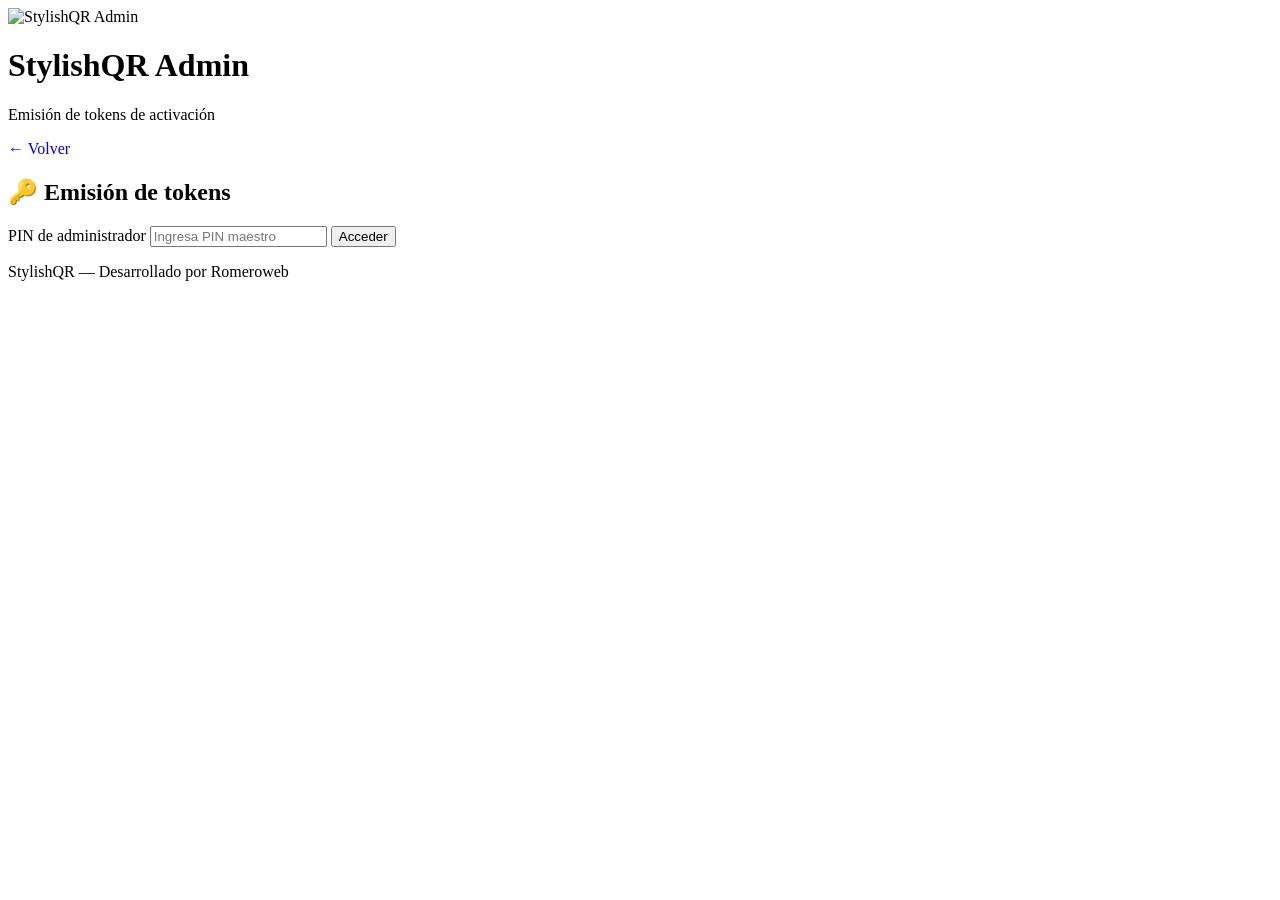
==== admin.html @ 9fb781a5 "Crear admin.html" ====
<!DOCTYPE html>
<html lang="es">
<head>
    <meta charset="UTF-8">
    <meta name="viewport" content="width=device-width, initial-scale=1.0, maximum-scale=1.0, user-scalable=no">
    <title>StylishQR — Administración</title>
    <link href="https://fonts.googleapis.com/css2?family=Poppins:wght@400;500;600;700;800&display=swap" rel="stylesheet">
    <link rel="stylesheet" href="styles.css">
</head>
<body>
    <div class="app-container">
        <!-- Header -->
        <header class="app-header">
            <img src="logo.PNG" alt="StylishQR Admin" class="header-logo">
            <div class="header-info">
                <h1>StylishQR Admin</h1>
                <p>Emisión de tokens de activación</p>
            </div>
            <a href="index.html" class="header-logout" style="text-decoration:none;" aria-label="Volver a la aplicación">← Volver</a>
        </header>

        <!-- Panel de administración -->
        <section id="admin-section" style="display:block;">
            <h2>🔑 Emisión de tokens</h2>

            <div id="admin-login" class="admin-form">
                <label for="admin-pin">PIN de administrador</label>
                <input type="password" id="admin-pin" placeholder="Ingresa PIN maestro">
                <button id="btn-admin-login" class="main-btn">Acceder</button>
            </div>

            <div id="admin-panel" style="display:none; margin-top:20px;">
                <button id="btn-generate-token" class="main-btn">Generar token</button>
                <div id="token-result" class="token-result"></div>
                <div id="token-qr" class="token-qr"></div>
            </div>
        </section>

        <footer class="app-footer">
            <p>StylishQR — Desarrollado por Romeroweb</p>
        </footer>
    </div>

    <!-- Firebase SDK -->
    <script src="https://www.gstatic.com/firebasejs/9.23.0/firebase-app-compat.js"></script>
    <script src="https://www.gstatic.com/firebasejs/9.23.0/firebase-firestore-compat.js"></script>

    <!-- Librería QRCode Styling -->
    <script src="https://unpkg.com/qr-code-styling@1.6.0/lib/qr-code-styling.js"></script>

    <!-- Configuración Firebase -->
    <script src="firebase-config.js"></script>

    <!-- Lógica de administración -->
    <script src="admin.js"></script>
</body>
</html>
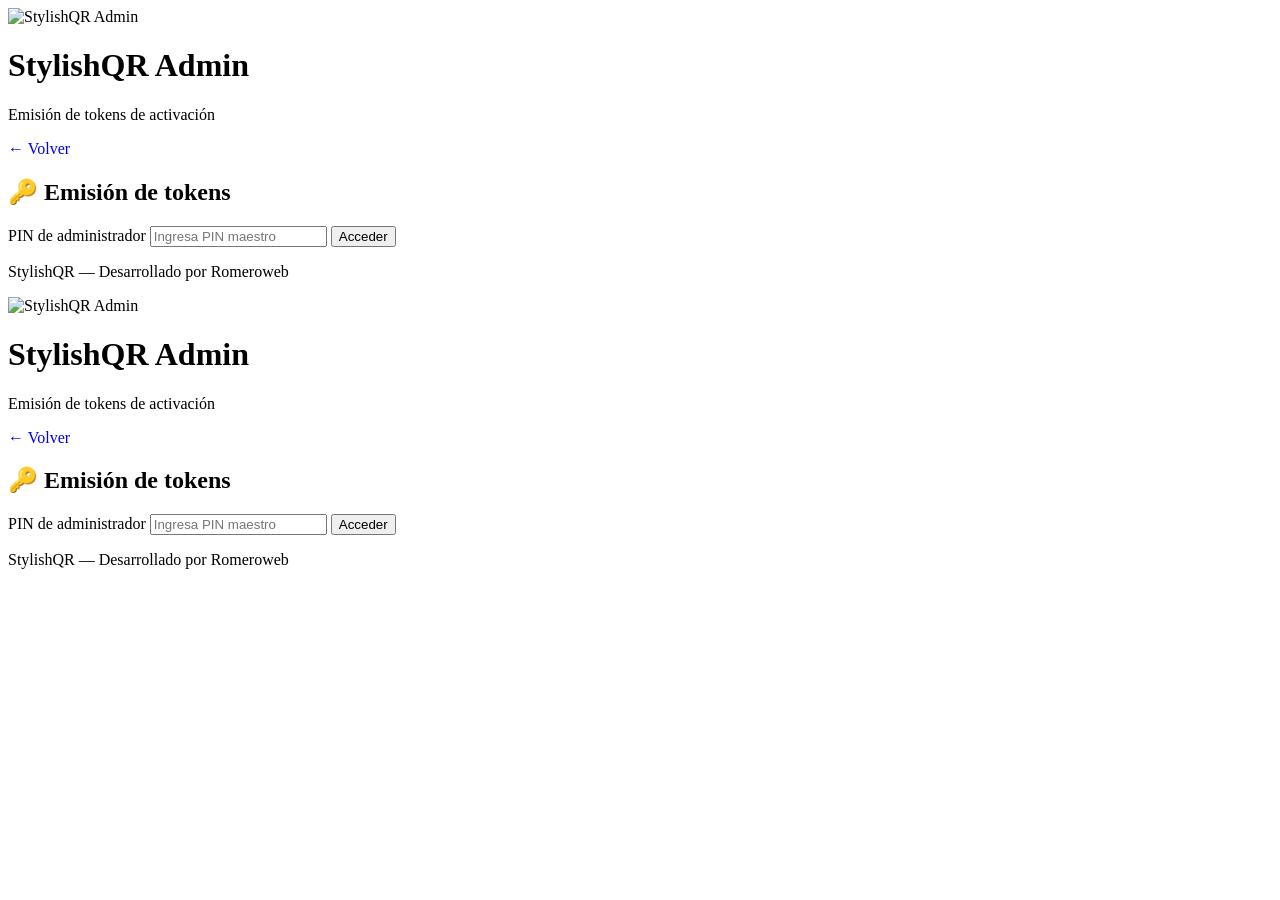
==== commit bbb03374: "Actualizar admin.html" ====
--- a/admin.html
+++ b/admin.html
@@ -1,3 +1,61 @@
+
+<!DOCTYPE html>
+<html lang="es">
+<head>
+    <meta charset="UTF-8">
+    <meta name="viewport" content="width=device-width, initial-scale=1.0, maximum-scale=1.0, user-scalable=no">
+    <title>StylishQR — Administración</title>
+    <link href="https://fonts.googleapis.com/css2?family=Poppins:wght@400;500;600;700;800&display=swap" rel="stylesheet">
+    <link rel="stylesheet" href="styles.css">
+</head>
+<body>
+    <div class="app-container">
+        <!-- Header -->
+        <header class="app-header">
+            <img src="logo.PNG" alt="StylishQR Admin" class="header-logo">
+            <div class="header-info">
+                <h1>StylishQR Admin</h1>
+                <p>Emisión de tokens de activación</p>
+            </div>
+            <a href="index.html" class="header-logout" style="text-decoration:none;" aria-label="Volver a la aplicación">← Volver</a>
+        </header>
+
+        <!-- Panel de administración -->
+        <section id="admin-section" style="display:block;">
+            <h2>🔑 Emisión de tokens</h2>
+
+            <div id="admin-login" class="admin-form">
+                <label for="admin-pin">PIN de administrador</label>
+                <input type="password" id="admin-pin" placeholder="Ingresa PIN maestro" autocomplete="off">
+                <button id="btn-admin-login" type="button" class="main-btn" disabled>Acceder</button>
+            </div>
+
+            <div id="admin-panel" style="display:none; margin-top:20px;">
+                <button id="btn-generate-token" type="button" class="main-btn">Generar token</button>
+                <div id="token-result" class="token-result"></div>
+                <div id="token-qr" class="token-qr"></div>
+            </div>
+        </section>
+
+        <footer class="app-footer">
+            <p>StylishQR — Desarrollado por Romeroweb</p>
+        </footer>
+    </div>
+
+    <!-- Firebase SDK -->
+    <script src="https://www.gstatic.com/firebasejs/9.23.0/firebase-app-compat.js"></script>
+    <script src="https://www.gstatic.com/firebasejs/9.23.0/firebase-firestore-compat.js"></script>
+
+    <!-- Librería QRCode Styling -->
+    <script src="https://unpkg.com/qr-code-styling@1.6.0/lib/qr-code-styling.js"></script>
+
+    <!-- Configuración Firebase -->
+    <script src="firebase-config.js"></script>
+
+    <!-- Lógica de administración -->
+    <script src="admin.js"></script>
+</body>
+</html>
 
 <!DOCTYPE html>
 <html lang="es">
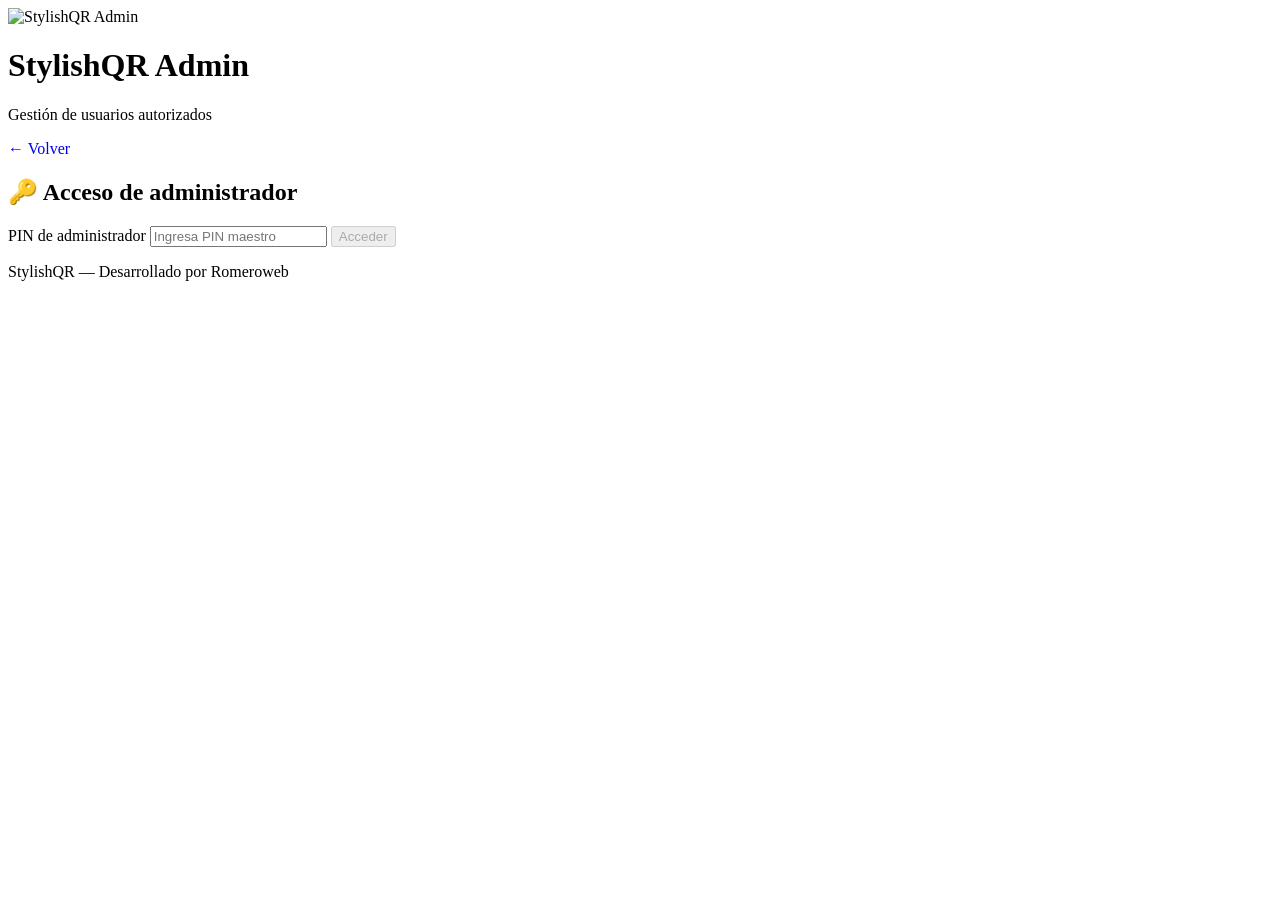
==== commit 4dd0d238: "Actualizar admin.html" ====
--- a/admin.html
+++ b/admin.html
@@ -15,25 +15,46 @@
             <img src="logo.PNG" alt="StylishQR Admin" class="header-logo">
             <div class="header-info">
                 <h1>StylishQR Admin</h1>
-                <p>Emisión de tokens de activación</p>
+                <p>Gestión de usuarios autorizados</p>
             </div>
             <a href="index.html" class="header-logout" style="text-decoration:none;" aria-label="Volver a la aplicación">← Volver</a>
         </header>
 
+        <!-- Login de administrador -->
+        <section id="admin-login-section" class="admin-form">
+            <h2>🔑 Acceso de administrador</h2>
+            <label for="admin-pin">PIN de administrador</label>
+            <input type="password" id="admin-pin" placeholder="Ingresa PIN maestro" autocomplete="off">
+            <button id="btn-admin-login" type="button" class="main-btn" disabled>Acceder</button>
+            <div id="admin-login-error" class="token-error" role="alert"></div>
+        </section>
+
         <!-- Panel de administración -->
-        <section id="admin-section" style="display:block;">
-            <h2>🔑 Emisión de tokens</h2>
+        <section id="admin-panel" style="display:none; margin-top:20px;">
+            <h2>👥 Usuarios autorizados</h2>
 
-            <div id="admin-login" class="admin-form">
-                <label for="admin-pin">PIN de administrador</label>
-                <input type="password" id="admin-pin" placeholder="Ingresa PIN maestro" autocomplete="off">
-                <button id="btn-admin-login" type="button" class="main-btn" disabled>Acceder</button>
+            <!-- Agregar usuario -->
+            <div class="admin-form">
+                <label for="user-email">Correo del usuario</label>
+                <input type="email" id="user-email" placeholder="usuario@gmail.com" autocomplete="off">
+                <button id="btn-add-user" type="button" class="main-btn">Agregar usuario</button>
             </div>
 
-            <div id="admin-panel" style="display:none; margin-top:20px;">
-                <button id="btn-generate-token" type="button" class="main-btn">Generar token</button>
-                <div id="token-result" class="token-result"></div>
-                <div id="token-qr" class="token-qr"></div>
+            <div id="admin-user-error" class="token-error" role="alert"></div>
+
+            <!-- Lista de usuarios -->
+            <div id="users-list" class="admin-users-list">
+                <!-- Los usuarios se cargarán desde Firestore -->
+            </div>
+
+            <button id="btn-refresh-users" type="button" class="secondary-btn">Actualizar lista</button>
+
+            <!-- Cambiar PIN -->
+            <div class="admin-form" style="margin-top:20px;">
+                <h2>🔐 Cambiar PIN de administrador</h2>
+                <label for="new-pin">Nuevo PIN</label>
+                <input type="password" id="new-pin" placeholder="Nuevo PIN" autocomplete="off">
+                <button id="btn-change-pin" type="button" class="main-btn">Actualizar PIN</button>
             </div>
         </section>
 
@@ -46,9 +67,6 @@
     <script src="https://www.gstatic.com/firebasejs/9.23.0/firebase-app-compat.js"></script>
     <script src="https://www.gstatic.com/firebasejs/9.23.0/firebase-firestore-compat.js"></script>
 
-    <!-- Librería QRCode Styling -->
-    <script src="https://unpkg.com/qr-code-styling@1.6.0/lib/qr-code-styling.js"></script>
-
     <!-- Configuración Firebase -->
     <script src="firebase-config.js"></script>
 
@@ -56,61 +74,3 @@
     <script src="admin.js"></script>
 </body>
 </html>
-
-<!DOCTYPE html>
-<html lang="es">
-<head>
-    <meta charset="UTF-8">
-    <meta name="viewport" content="width=device-width, initial-scale=1.0, maximum-scale=1.0, user-scalable=no">
-    <title>StylishQR — Administración</title>
-    <link href="https://fonts.googleapis.com/css2?family=Poppins:wght@400;500;600;700;800&display=swap" rel="stylesheet">
-    <link rel="stylesheet" href="styles.css">
-</head>
-<body>
-    <div class="app-container">
-        <!-- Header -->
-        <header class="app-header">
-            <img src="logo.PNG" alt="StylishQR Admin" class="header-logo">
-            <div class="header-info">
-                <h1>StylishQR Admin</h1>
-                <p>Emisión de tokens de activación</p>
-            </div>
-            <a href="index.html" class="header-logout" style="text-decoration:none;" aria-label="Volver a la aplicación">← Volver</a>
-        </header>
-
-        <!-- Panel de administración -->
-        <section id="admin-section" style="display:block;">
-            <h2>🔑 Emisión de tokens</h2>
-
-            <div id="admin-login" class="admin-form">
-                <label for="admin-pin">PIN de administrador</label>
-                <input type="password" id="admin-pin" placeholder="Ingresa PIN maestro">
-                <button id="btn-admin-login" class="main-btn">Acceder</button>
-            </div>
-
-            <div id="admin-panel" style="display:none; margin-top:20px;">
-                <button id="btn-generate-token" class="main-btn">Generar token</button>
-                <div id="token-result" class="token-result"></div>
-                <div id="token-qr" class="token-qr"></div>
-            </div>
-        </section>
-
-        <footer class="app-footer">
-            <p>StylishQR — Desarrollado por Romeroweb</p>
-        </footer>
-    </div>
-
-    <!-- Firebase SDK -->
-    <script src="https://www.gstatic.com/firebasejs/9.23.0/firebase-app-compat.js"></script>
-    <script src="https://www.gstatic.com/firebasejs/9.23.0/firebase-firestore-compat.js"></script>
-
-    <!-- Librería QRCode Styling -->
-    <script src="https://unpkg.com/qr-code-styling@1.6.0/lib/qr-code-styling.js"></script>
-
-    <!-- Configuración Firebase -->
-    <script src="firebase-config.js"></script>
-
-    <!-- Lógica de administración -->
-    <script src="admin.js"></script>
-</body>
-</html>
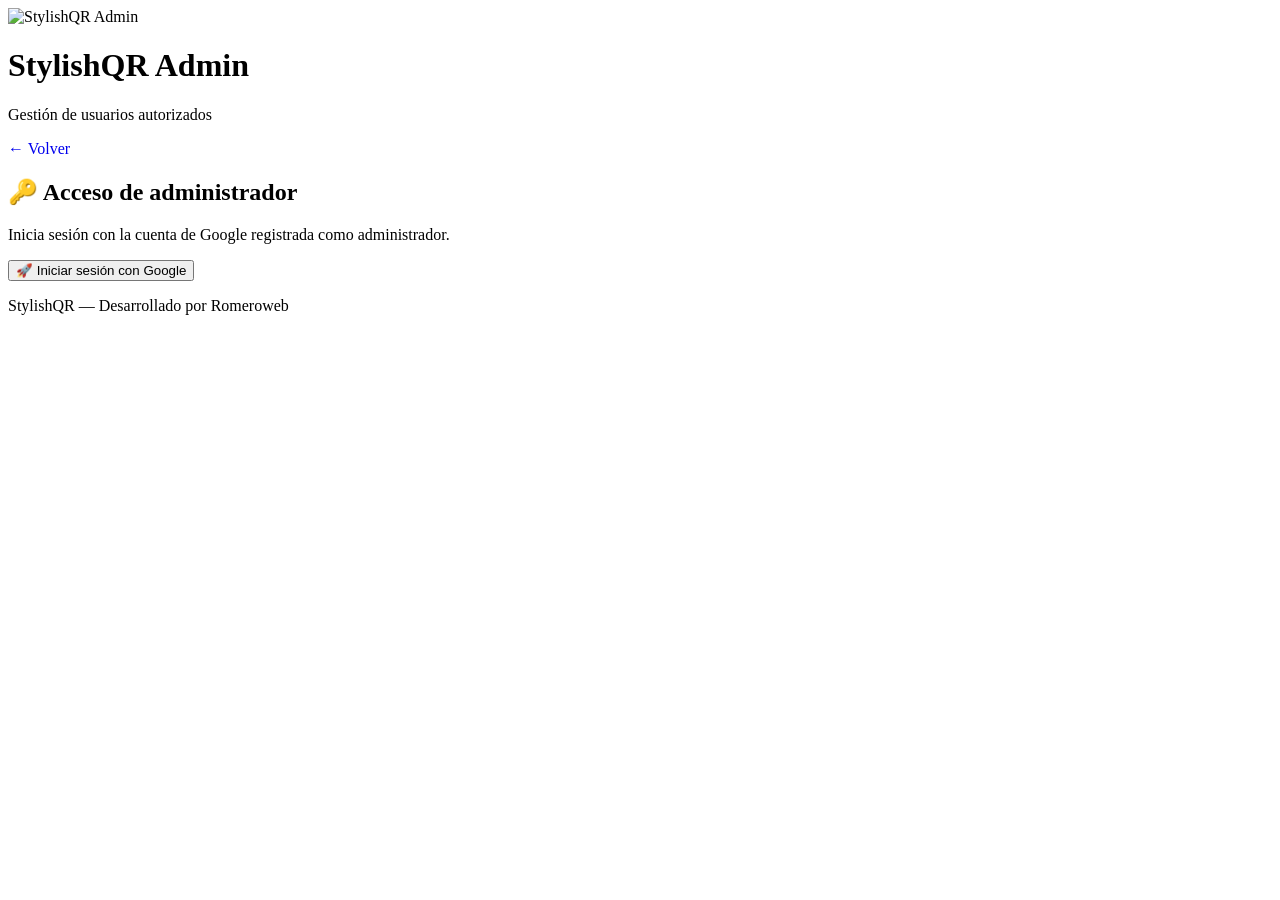
==== commit 56207af4: "Actualizar admin.html" ====
--- a/admin.html
+++ b/admin.html
@@ -1,4 +1,3 @@
-
 <!DOCTYPE html>
 <html lang="es">
 <head>
@@ -20,18 +19,25 @@
             <a href="index.html" class="header-logout" style="text-decoration:none;" aria-label="Volver a la aplicación">← Volver</a>
         </header>
 
-        <!-- Login de administrador -->
+        <!-- Login de administrador (Google + lista blanca "admins" en Firestore) -->
         <section id="admin-login-section" class="admin-form">
             <h2>🔑 Acceso de administrador</h2>
-            <label for="admin-pin">PIN de administrador</label>
-            <input type="password" id="admin-pin" placeholder="Ingresa PIN maestro" autocomplete="off">
-            <button id="btn-admin-login" type="button" class="main-btn" disabled>Acceder</button>
+            <p class="activation-note" style="margin-bottom:16px;">Inicia sesión con la cuenta de Google registrada como administrador.</p>
+            <button id="admin-google-login-btn" type="button" class="main-btn google-btn">
+                🚀 Iniciar sesión con Google
+            </button>
             <div id="admin-login-error" class="token-error" role="alert"></div>
         </section>
 
         <!-- Panel de administración -->
         <section id="admin-panel" style="display:none; margin-top:20px;">
-            <h2>👥 Usuarios autorizados</h2>
+            <div style="display:flex; align-items:center; justify-content:space-between; gap:10px; flex-wrap:wrap;">
+                <h2>👥 Usuarios autorizados</h2>
+                <div style="display:flex; align-items:center; gap:10px;">
+                    <span id="admin-email-label" style="font-size:0.85rem; color:var(--texto-secundario);"></span>
+                    <button id="btn-admin-logout" type="button" class="secondary-btn" style="width:auto; margin-top:0;">Cerrar sesión</button>
+                </div>
+            </div>
 
             <!-- Agregar usuario -->
             <div class="admin-form">
@@ -49,13 +55,12 @@
 
             <button id="btn-refresh-users" type="button" class="secondary-btn">Actualizar lista</button>
 
-            <!-- Cambiar PIN -->
-            <div class="admin-form" style="margin-top:20px;">
-                <h2>🔐 Cambiar PIN de administrador</h2>
-                <label for="new-pin">Nuevo PIN</label>
-                <input type="password" id="new-pin" placeholder="Nuevo PIN" autocomplete="off">
-                <button id="btn-change-pin" type="button" class="main-btn">Actualizar PIN</button>
-            </div>
+            <p class="activation-note" style="margin-top:24px;">
+                Para agregar o quitar administradores, edita la colección <strong>admins</strong> en la consola de
+                Firestore (documento = correo en minúsculas, campo <strong>activo: true/false</strong>).
+                Esta pantalla ya no gestiona un PIN: el acceso depende de esa colección más las Reglas de
+                Seguridad de Firestore.
+            </p>
         </section>
 
         <footer class="app-footer">
@@ -66,6 +71,7 @@
     <!-- Firebase SDK -->
     <script src="https://www.gstatic.com/firebasejs/9.23.0/firebase-app-compat.js"></script>
     <script src="https://www.gstatic.com/firebasejs/9.23.0/firebase-firestore-compat.js"></script>
+    <script src="https://www.gstatic.com/firebasejs/9.23.0/firebase-auth-compat.js"></script>
 
     <!-- Configuración Firebase -->
     <script src="firebase-config.js"></script>
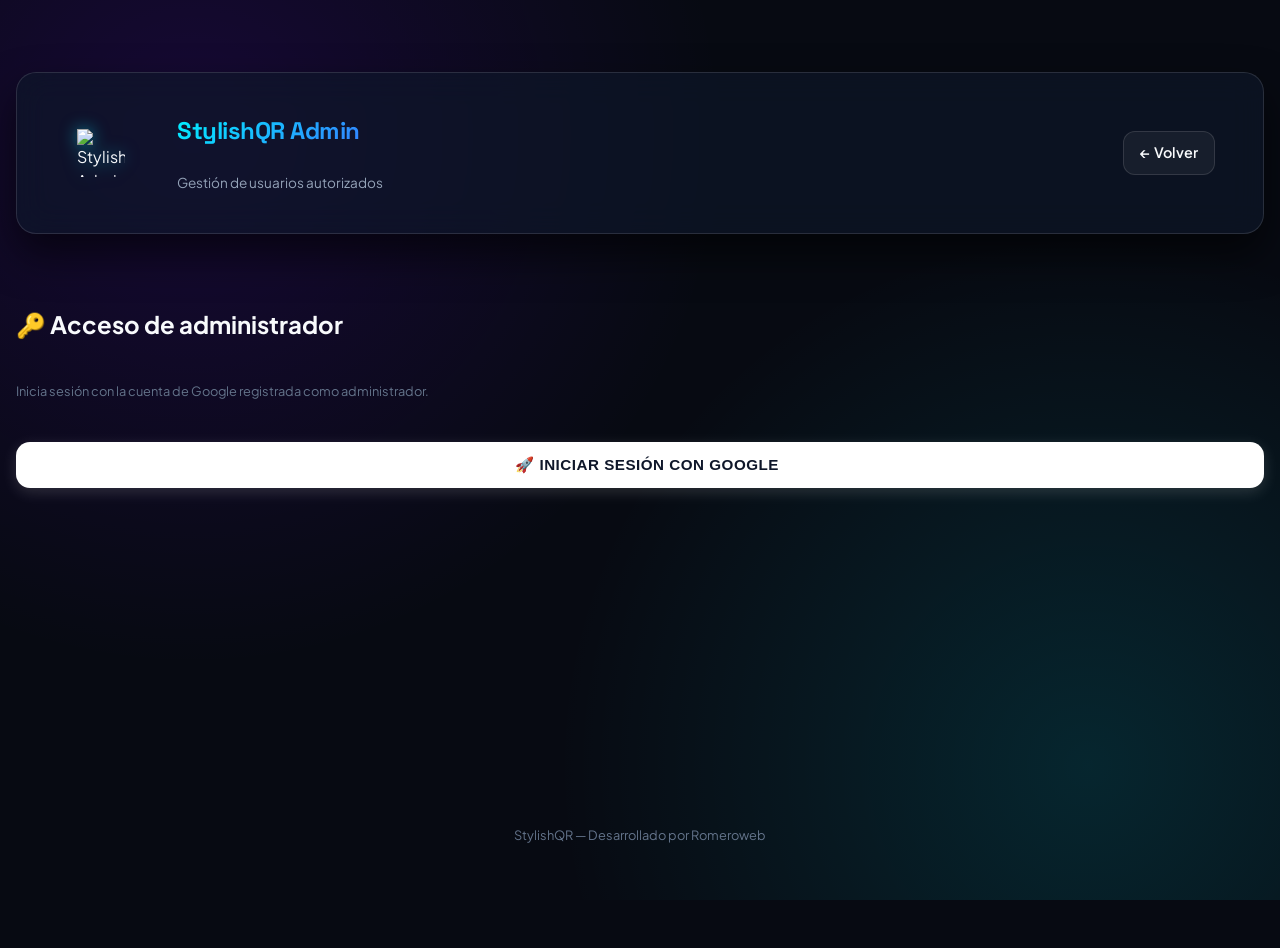
==== commit a3d3977e: "Actualizar admin.html" ====
--- a/admin.html
+++ b/admin.html
@@ -1,82 +1,85 @@
 <!DOCTYPE html>
 <html lang="es">
 <head>
-    <meta charset="UTF-8">
-    <meta name="viewport" content="width=device-width, initial-scale=1.0, maximum-scale=1.0, user-scalable=no">
-    <title>StylishQR — Administración</title>
-    <link href="https://fonts.googleapis.com/css2?family=Poppins:wght@400;500;600;700;800&display=swap" rel="stylesheet">
-    <link rel="stylesheet" href="styles.css">
+    <meta charset="UTF-8">
+    <meta name="viewport" content="width=device-width, initial-scale=1.0, maximum-scale=1.0, user-scalable=no">
+    <title>StylishQR — Administración</title>
+    <link rel="preconnect" href="https://fonts.googleapis.com">
+    <link rel="preconnect" href="https://fonts.gstatic.com" crossorigin>
+    <link href="https://fonts.googleapis.com/css2?family=Orbitron:wght@600;800&family=Plus+Jakarta+Sans:wght@400;500;600;700&family=Space+Grotesk:wght@500;700&display=swap" rel="stylesheet">
+    <link rel="stylesheet" href="styles.css">
 </head>
 <body>
-    <div class="app-container">
-        <!-- Header -->
-        <header class="app-header">
-            <img src="logo.PNG" alt="StylishQR Admin" class="header-logo">
-            <div class="header-info">
-                <h1>StylishQR Admin</h1>
-                <p>Gestión de usuarios autorizados</p>
-            </div>
-            <a href="index.html" class="header-logout" style="text-decoration:none;" aria-label="Volver a la aplicación">← Volver</a>
-        </header>
+    <div class="app-container">
+        <!-- Header -->
+        <header class="app-header">
+            <img src="logo.jpg" alt="StylishQR Admin" class="header-logo">
+            <div class="header-info">
+                <h1>StylishQR Admin</h1>
+                <p>Gestión de usuarios autorizados</p>
+            </div>
+            <a href="index.html" class="header-logout" style="text-decoration:none;" aria-label="Volver a la aplicación">← Volver</a>
+        </header>
 
-        <!-- Login de administrador (Google + lista blanca "admins" en Firestore) -->
-        <section id="admin-login-section" class="admin-form">
-            <h2>🔑 Acceso de administrador</h2>
-            <p class="activation-note" style="margin-bottom:16px;">Inicia sesión con la cuenta de Google registrada como administrador.</p>
-            <button id="admin-google-login-btn" type="button" class="main-btn google-btn">
-                🚀 Iniciar sesión con Google
-            </button>
-            <div id="admin-login-error" class="token-error" role="alert"></div>
-        </section>
+        <!-- Login de administrador (Google + lista blanca "admins" en Firestore) -->
+        <section id="admin-login-section" class="admin-form">
+            <h2>🔑 Acceso de administrador</h2>
+            <p class="activation-note" style="margin-bottom:16px;">Inicia sesión con la cuenta de Google registrada como administrador.</p>
+            <button id="admin-google-login-btn" type="button" class="main-btn google-btn">
+                🚀 Iniciar sesión con Google
+            </button>
+            <div id="admin-login-error" class="token-error" role="alert"></div>
+        </section>
 
-        <!-- Panel de administración -->
-        <section id="admin-panel" style="display:none; margin-top:20px;">
-            <div style="display:flex; align-items:center; justify-content:space-between; gap:10px; flex-wrap:wrap;">
-                <h2>👥 Usuarios autorizados</h2>
-                <div style="display:flex; align-items:center; gap:10px;">
-                    <span id="admin-email-label" style="font-size:0.85rem; color:var(--texto-secundario);"></span>
-                    <button id="btn-admin-logout" type="button" class="secondary-btn" style="width:auto; margin-top:0;">Cerrar sesión</button>
-                </div>
-            </div>
+        <!-- Panel de administración -->
+        <section id="admin-panel" style="display:none; margin-top:20px;">
+            <div style="display:flex; align-items:center; justify-content:space-between; gap:10px; flex-wrap:wrap;">
+                <h2>👥 Usuarios autorizados</h2>
+                <div style="display:flex; align-items:center; gap:10px;">
+                    <span id="admin-email-label" style="font-size:0.85rem; color:var(--texto-secundario);"></span>
+                    <button id="btn-admin-logout" type="button" class="secondary-btn" style="width:auto; margin-top:0;">Cerrar sesión</button>
+                </div>
+            </div>
 
-            <!-- Agregar usuario -->
-            <div class="admin-form">
-                <label for="user-email">Correo del usuario</label>
-                <input type="email" id="user-email" placeholder="usuario@gmail.com" autocomplete="off">
-                <button id="btn-add-user" type="button" class="main-btn">Agregar usuario</button>
-            </div>
+            <!-- Agregar usuario -->
+            <div class="admin-form">
+                <label for="user-email">Correo del usuario</label>
+                <input type="email" id="user-email" placeholder="usuario@gmail.com" autocomplete="off">
+                <button id="btn-add-user" type="button" class="main-btn">Agregar usuario</button>
+            </div>
 
-            <div id="admin-user-error" class="token-error" role="alert"></div>
+            <div id="admin-user-error" class="token-error" role="alert"></div>
 
-            <!-- Lista de usuarios -->
-            <div id="users-list" class="admin-users-list">
-                <!-- Los usuarios se cargarán desde Firestore -->
-            </div>
+            <!-- Lista de usuarios -->
+            <div id="users-list" class="admin-users-list">
+                <!-- Los usuarios se cargarán desde Firestore -->
+            </div>
 
-            <button id="btn-refresh-users" type="button" class="secondary-btn">Actualizar lista</button>
+            <button id="btn-refresh-users" type="button" class="secondary-btn">Actualizar lista</button>
 
-            <p class="activation-note" style="margin-top:24px;">
-                Para agregar o quitar administradores, edita la colección <strong>admins</strong> en la consola de
-                Firestore (documento = correo en minúsculas, campo <strong>activo: true/false</strong>).
-                Esta pantalla ya no gestiona un PIN: el acceso depende de esa colección más las Reglas de
-                Seguridad de Firestore.
-            </p>
-        </section>
+            <p class="activation-note" style="margin-top:24px;">
+                Para agregar o quitar administradores, edita la colección <strong>admins</strong> en la consola de
+                Firestore (documento = correo en minúsculas, campo <strong>activo: true/false</strong>).
+                Esta pantalla ya no gestiona un PIN: el acceso depende de esa colección más las Reglas de
+                Seguridad de Firestore.
+            </p>
+        </section>
 
-        <footer class="app-footer">
-            <p>StylishQR — Desarrollado por Romeroweb</p>
-        </footer>
-    </div>
+        <footer class="app-footer">
+            <p>StylishQR — Desarrollado por Romeroweb</p>
+        </footer>
+    </div>
 
-    <!-- Firebase SDK -->
-    <script src="https://www.gstatic.com/firebasejs/9.23.0/firebase-app-compat.js"></script>
-    <script src="https://www.gstatic.com/firebasejs/9.23.0/firebase-firestore-compat.js"></script>
-    <script src="https://www.gstatic.com/firebasejs/9.23.0/firebase-auth-compat.js"></script>
+    <!-- Firebase SDK -->
+    <script src="https://www.gstatic.com/firebasejs/9.23.0/firebase-app-compat.js"></script>
+    <script src="https://www.gstatic.com/firebasejs/9.23.0/firebase-firestore-compat.js"></script>
+    <script src="https://www.gstatic.com/firebasejs/9.23.0/firebase-auth-compat.js"></script>
 
-    <!-- Configuración Firebase -->
-    <script src="firebase-config.js"></script>
+    <!-- Configuración Firebase -->
+    <script src="firebase-config.js"></script>
 
-    <!-- Lógica de administración -->
-    <script src="admin.js"></script>
+    <!-- Lógica de administración -->
+    <script src="admin.js"></script>
 </body>
 </html>
+
--- a/styles.css
+++ b/styles.css
@@ -0,0 +1,618 @@
+/* ============================================================
+   STYLISHQR — ESTILOS FUTURISTAS Y MODERNOS (GLASS & NEON HUD)
+   ============================================================ */
+
+/* --- VARIABLES SISTEMA (TEMA CYBERPUNK / GLASS) --- */
+:root {
+  /* Paleta Base Futuro */
+  --bg-app: #070a12;
+  --bg-card: rgba(15, 23, 42, 0.65);
+  --bg-input: rgba(30, 41, 59, 0.7);
+  --border-glass: rgba(255, 255, 255, 0.12);
+  --border-glow: rgba(0, 240, 255, 0.4);
+
+  /* Acentos Eléctricos */
+  --cyan-neon: #00f0ff;
+  --violet-neon: #7000ff;
+  --magenta-neon: #ff007a;
+  --gradiente-principal: linear-gradient(135deg, #00f0ff 0%, #7000ff 50%, #ff007a 100%);
+  --gradiente-hover: linear-gradient(135deg, #33f3ff 0%, #8b26ff 50%, #ff3395 100%);
+
+  /* Texto */
+  --texto-principal: #f8fafc;
+  --texto-secundario: #94a3b8;
+  --texto-mutado: #64748b;
+
+  /* Sombras y Luces */
+  --sombra-glow: 0 0 20px rgba(0, 240, 255, 0.25);
+  --sombra-card: 0 20px 40px rgba(0, 0, 0, 0.6);
+  --transicion: all 0.3s cubic-bezier(0.16, 1, 0.3, 1);
+}
+
+/* --- RESETEO BÁSICO --- */
+*, *::before, *::after {
+  box-sizing: border-box;
+  margin: 0;
+  padding: 0;
+}
+
+body {
+  font-family: 'Plus Jakarta Sans', system-ui, -apple-system, sans-serif;
+  background-color: var(--bg-app);
+  background-image: 
+    radial-gradient(circle at 15% 15%, rgba(112, 0, 255, 0.15) 0%, transparent 40%),
+    radial-gradient(circle at 85% 85%, rgba(0, 240, 255, 0.12) 0%, transparent 40%);
+  background-attachment: fixed;
+  color: var(--texto-principal);
+  min-height: 100vh;
+  display: flex;
+  flex-direction: column;
+  line-height: 1.5;
+  overflow-x: hidden;
+  -webkit-font-smoothing: antialiased;
+}
+
+:focus-visible {
+  outline: 2px solid var(--cyan-neon);
+  outline-offset: 2px;
+  border-radius: 8px;
+}
+
+/* --- LAYOUT GENERAL --- */
+.app-container {
+  max-width: 1280px;
+  width: 100%;
+  margin: 0 auto;
+  padding: 24px 16px;
+  display: flex;
+  flex-direction: column;
+  min-height: 100vh;
+}
+
+/* --- HEADER --- */
+.app-header {
+  display: flex;
+  align-items: center;
+  justify-content: space-between;
+  background: var(--bg-card);
+  backdrop-filter: blur(16px);
+  -webkit-backdrop-filter: blur(16px);
+  border: 1px solid var(--border-glass);
+  padding: 16px 24px;
+  border-radius: 20px;
+  margin-bottom: 24px;
+  box-shadow: var(--sombra-card);
+}
+
+.header-logo {
+  width: 48px;
+  height: 48px;
+  object-fit: contain;
+  filter: drop-shadow(0 0 8px rgba(0, 240, 255, 0.5));
+}
+
+.header-info {
+  flex: 1;
+  margin-left: 16px;
+}
+
+.header-info h1 {
+  font-family: 'Space Grotesk', sans-serif;
+  font-size: 1.5rem;
+  font-weight: 700;
+  background: var(--gradiente-principal);
+  -webkit-background-clip: text;
+  -webkit-text-fill-color: transparent;
+  letter-spacing: -0.5px;
+}
+
+.header-info p {
+  font-size: 0.85rem;
+  color: var(--texto-secundario);
+}
+
+.header-logout {
+  background: rgba(255, 255, 255, 0.05);
+  border: 1px solid var(--border-glass);
+  color: var(--texto-principal);
+  padding: 10px 16px;
+  border-radius: 12px;
+  cursor: pointer;
+  font-size: 0.9rem;
+  font-weight: 600;
+  transition: var(--transicion);
+  display: flex;
+  align-items: center;
+  gap: 8px;
+}
+
+.header-logout:hover {
+  background: rgba(255, 0, 122, 0.2);
+  border-color: var(--magenta-neon);
+  /* Bug corregido: "rgba(ff, 0, 122, 0.3)" no es válido (ff no es un número).
+     Era 255. */
+  box-shadow: 0 0 12px rgba(255, 0, 122, 0.3);
+}
+
+/* --- OVERLAY AUTENTICACIÓN / ACCESO --- */
+.fullscreen-overlay {
+  position: fixed;
+  inset: 0;
+  background: radial-gradient(circle at center, #0f172a 0%, #070a12 100%);
+  display: flex;
+  align-items: center;
+  justify-content: center;
+  z-index: 1000;
+  padding: 20px;
+}
+
+.activation-card {
+  background: var(--bg-card);
+  backdrop-filter: blur(20px);
+  -webkit-backdrop-filter: blur(20px);
+  border: 1px solid var(--border-glass);
+  border-radius: 28px;
+  padding: 40px 32px;
+  max-width: 420px;
+  width: 100%;
+  text-align: center;
+  box-shadow: var(--sombra-card), 0 0 40px rgba(0, 240, 255, 0.1);
+  animation: floatIn 0.6s cubic-bezier(0.16, 1, 0.3, 1);
+}
+
+.activation-logo {
+  width: 80px;
+  height: 80px;
+  margin-bottom: 20px;
+  filter: drop-shadow(0 0 12px var(--cyan-neon));
+}
+
+.activation-title {
+  font-family: 'Space Grotesk', sans-serif;
+  font-size: 2.2rem;
+  font-weight: 700;
+  background: var(--gradiente-principal);
+  -webkit-background-clip: text;
+  -webkit-text-fill-color: transparent;
+  margin-bottom: 8px;
+}
+
+.activation-subtitle {
+  font-size: 0.95rem;
+  color: var(--texto-secundario);
+  margin-bottom: 28px;
+}
+
+.activation-note {
+  font-size: 0.8rem;
+  color: var(--texto-mutado);
+  margin-top: 16px;
+}
+
+/* --- BOTONES PRINCIPALES Y SECUNDARIOS --- */
+.main-btn {
+  width: 100%;
+  padding: 14px 24px;
+  background: var(--gradiente-principal);
+  border: none;
+  border-radius: 14px;
+  color: #fff;
+  font-weight: 700;
+  font-size: 0.95rem;
+  cursor: pointer;
+  transition: var(--transicion);
+  box-shadow: var(--sombra-glow);
+  display: inline-flex;
+  align-items: center;
+  justify-content: center;
+  gap: 10px;
+  text-transform: uppercase;
+  letter-spacing: 0.5px;
+}
+
+.main-btn:hover {
+  background: var(--gradiente-hover);
+  transform: translateY(-2px);
+  box-shadow: 0 0 30px rgba(0, 240, 255, 0.5);
+}
+
+.main-btn:active {
+  transform: translateY(0);
+}
+
+.main-btn:disabled {
+  background: rgba(255, 255, 255, 0.08);
+  color: var(--texto-mutado);
+  cursor: not-allowed;
+  box-shadow: none;
+}
+
+.google-btn {
+  background: #ffffff;
+  color: #0f172a;
+  box-shadow: 0 4px 15px rgba(255, 255, 255, 0.15);
+}
+
+.google-btn:hover {
+  background: #f1f5f9;
+  box-shadow: 0 0 20px rgba(255, 255, 255, 0.3);
+}
+
+.secondary-btn {
+  width: 100%;
+  padding: 12px 20px;
+  background: rgba(255, 255, 255, 0.05);
+  border: 1px solid var(--border-glass);
+  border-radius: 12px;
+  color: var(--texto-principal);
+  font-weight: 600;
+  font-size: 0.9rem;
+  cursor: pointer;
+  transition: var(--transicion);
+  margin-top: 10px;
+}
+
+.secondary-btn:hover {
+  background: rgba(255, 255, 255, 0.1);
+  border-color: var(--cyan-neon);
+  color: var(--cyan-neon);
+}
+
+/* --- CONTENIDO PRINCIPAL (SPLIT PANEL) --- */
+.main-content {
+  display: grid;
+  grid-template-columns: 1fr 1fr;
+  gap: 24px;
+  flex: 1;
+}
+
+.form-panel, .preview-panel {
+  background: var(--bg-card);
+  backdrop-filter: blur(16px);
+  -webkit-backdrop-filter: blur(16px);
+  border: 1px solid var(--border-glass);
+  border-radius: 24px;
+  padding: 24px;
+  box-shadow: var(--sombra-card);
+}
+
+.preview-panel {
+  display: flex;
+  flex-direction: column;
+  align-items: center;
+}
+
+.preview-panel h2 {
+  font-family: 'Space Grotesk', sans-serif;
+  font-size: 1.25rem;
+  width: 100%;
+  margin-bottom: 20px;
+  color: var(--cyan-neon);
+  border-bottom: 1px solid var(--border-glass);
+  padding-bottom: 10px;
+}
+
+/* --- PESTAÑAS (TABS) DE FORMULARIOS --- */
+.tabs {
+  display: flex;
+  gap: 8px;
+  overflow-x: auto;
+  padding-bottom: 12px;
+  margin-bottom: 20px;
+  border-bottom: 1px solid var(--border-glass);
+}
+
+.tabs::-webkit-scrollbar {
+  height: 4px;
+}
+.tabs::-webkit-scrollbar-thumb {
+  background: var(--cyan-neon);
+  border-radius: 4px;
+}
+
+.tab-btn {
+  background: rgba(255, 255, 255, 0.03);
+  border: 1px solid var(--border-glass);
+  color: var(--texto-secundario);
+  padding: 8px 16px;
+  border-radius: 10px;
+  font-size: 0.85rem;
+  font-weight: 600;
+  cursor: pointer;
+  white-space: nowrap;
+  transition: var(--transicion);
+}
+
+.tab-btn:hover {
+  color: var(--texto-principal);
+  border-color: rgba(0, 240, 255, 0.3);
+}
+
+.tab-btn.active {
+  background: rgba(0, 240, 255, 0.15);
+  border-color: var(--cyan-neon);
+  color: var(--cyan-neon);
+  box-shadow: 0 0 10px rgba(0, 240, 255, 0.2);
+}
+
+/* --- FORMULARIOS E INPUTS --- */
+.form-container {
+  display: flex;
+  flex-direction: column;
+  gap: 16px;
+}
+
+/* Los formularios de cada pestaña (app.js) generan
+   <div class="form-group"><label>...</label><input ...></div>.
+   Esta clase faltaba en el CSS original. */
+.form-group {
+  width: 100%;
+  display: flex;
+  flex-direction: column;
+  gap: 8px;
+}
+
+.customization-group, .admin-form {
+  width: 100%;
+  margin-bottom: 16px;
+  display: flex;
+  flex-direction: column;
+  gap: 8px;
+}
+
+label {
+  font-size: 0.85rem;
+  font-weight: 600;
+  color: var(--texto-secundario);
+}
+
+input[type="text"],
+input[type="email"],
+input[type="url"],
+input[type="tel"],
+input[type="number"],
+input[type="datetime-local"],
+input[type="password"],
+select,
+textarea {
+  width: 100%;
+  padding: 12px 16px;
+  background: var(--bg-input);
+  border: 1px solid var(--border-glass);
+  border-radius: 12px;
+  color: var(--texto-principal);
+  font-size: 0.95rem;
+  font-family: inherit;
+  outline: none;
+  transition: var(--transicion);
+}
+
+textarea {
+  resize: vertical;
+  min-height: 70px;
+}
+
+input:focus, select:focus, textarea:focus {
+  border-color: var(--cyan-neon);
+  box-shadow: 0 0 12px rgba(0, 240, 255, 0.3);
+}
+
+input[type="color"] {
+  height: 48px;
+  padding: 4px;
+  cursor: pointer;
+  border-radius: 12px;
+  border: 1px solid var(--border-glass);
+  background: var(--bg-input);
+}
+
+input[type="range"] {
+  accent-color: var(--cyan-neon);
+  cursor: pointer;
+}
+
+input[type="file"] {
+  color: var(--texto-secundario);
+  font-size: 0.85rem;
+}
+
+/* --- CONTENEDOR DE VISTA PREVIA QR --- */
+.qr-preview {
+  width: 280px;
+  height: 280px;
+  background: #ffffff;
+  border-radius: 20px;
+  padding: 16px;
+  display: flex;
+  align-items: center;
+  justify-content: center;
+  margin: 20px 0;
+  box-shadow: 0 0 30px rgba(0, 240, 255, 0.2);
+  border: 2px solid var(--border-glow);
+  position: relative;
+  overflow: hidden;
+}
+
+.qr-preview canvas, .qr-preview img {
+  max-width: 100%;
+  height: auto;
+}
+
+/* --- PANEL DE ADMINISTRACIÓN --- */
+/* Contenedor que faltaba: sin esto, el panel queda "flotando" sin tarjeta
+   sobre el fondo oscuro (admin.html usa id="admin-panel"). */
+#admin-panel,
+#admin-section {
+  background: var(--bg-card);
+  backdrop-filter: blur(16px);
+  -webkit-backdrop-filter: blur(16px);
+  border: 1px solid var(--border-glass);
+  border-radius: 24px;
+  padding: 24px;
+  margin-top: 24px;
+  box-shadow: var(--sombra-card);
+}
+
+#admin-panel h2,
+#admin-section h2 {
+  font-family: 'Space Grotesk', sans-serif;
+  font-size: 1.2rem;
+  color: var(--cyan-neon);
+  margin-bottom: 16px;
+}
+
+.admin-users-list {
+  display: flex;
+  flex-direction: column;
+  gap: 10px;
+  margin: 20px 0;
+  max-height: 300px;
+  overflow-y: auto;
+}
+
+.admin-users-list h3 {
+  font-family: 'Space Grotesk', sans-serif;
+  font-size: 1rem;
+  color: var(--texto-secundario);
+  margin-bottom: 8px;
+}
+
+.admin-users-list p {
+  color: var(--texto-mutado);
+  font-size: 0.9rem;
+}
+
+/* admin.js genera <ul class="admin-user-list"><li>...</li></ul>, no
+   .user-item — se estiliza el <li> real para que coincida con el JS. */
+.admin-user-list {
+  list-style: none;
+  display: flex;
+  flex-direction: column;
+  gap: 10px;
+}
+
+.admin-user-list li {
+  display: flex;
+  align-items: center;
+  flex-wrap: wrap;
+  gap: 10px;
+  background: rgba(255, 255, 255, 0.03);
+  border: 1px solid var(--border-glass);
+  padding: 12px 16px;
+  border-radius: 12px;
+  font-size: 0.85rem;
+}
+
+.admin-user-list li span:first-child {
+  flex: 1 1 auto;
+  font-weight: 600;
+  word-break: break-all;
+  color: var(--texto-principal);
+}
+
+.admin-user-list li button {
+  width: auto;
+  margin-top: 0;
+  padding: 6px 14px;
+  font-size: 0.78rem;
+  border-radius: 10px;
+  border: 1px solid var(--border-glass);
+  background: rgba(255, 255, 255, 0.05);
+  color: var(--texto-principal);
+  cursor: pointer;
+  font-weight: 600;
+  transition: var(--transicion);
+}
+
+.admin-user-list li .btn-toggle-user:hover {
+  border-color: var(--cyan-neon);
+  color: var(--cyan-neon);
+}
+
+.admin-user-list li .btn-delete-user:hover {
+  border-color: var(--magenta-neon);
+  color: var(--magenta-neon);
+}
+
+/* Compatibilidad: mismo componente visual para "user-item" si se usa en
+   otra vista. */
+.user-item {
+  display: flex;
+  align-items: center;
+  justify-content: space-between;
+  background: rgba(255, 255, 255, 0.03);
+  border: 1px solid var(--border-glass);
+  padding: 12px 16px;
+  border-radius: 12px;
+}
+
+.token-error {
+  background: rgba(255, 0, 122, 0.15);
+  border: 1px solid var(--magenta-neon);
+  color: #ff66b2;
+  padding: 10px 14px;
+  border-radius: 10px;
+  font-size: 0.85rem;
+  margin-top: 12px;
+  min-height: 20px;
+  /* Antes tenía "display: none" fijo, así que el mensaje de error nunca
+     aparecía aunque el JS le pusiera texto (mostrarErrorAuth/mostrarErrorLogin
+     solo cambian textContent, nunca display). Ahora se oculta solo cuando
+     está vacío. */
+  display: block;
+}
+
+.token-error:empty {
+  border-color: transparent;
+  background: transparent;
+  padding: 0;
+  margin-top: 0;
+  min-height: 0;
+}
+
+/* --- FOOTER --- */
+.app-footer {
+  text-align: center;
+  padding: 24px 0 12px 0;
+  font-size: 0.8rem;
+  color: var(--texto-mutado);
+  margin-top: auto;
+}
+
+/* --- ANIMACIONES --- */
+@keyframes floatIn {
+  from {
+    opacity: 0;
+    transform: translateY(20px) scale(0.95);
+  }
+  to {
+    opacity: 1;
+    transform: translateY(0) scale(1);
+  }
+}
+
+/* --- RESPONSIVIDAD (MÓVILES) --- */
+@media (max-width: 900px) {
+  .main-content {
+    grid-template-columns: 1fr;
+  }
+
+  .qr-preview {
+    width: 240px;
+    height: 240px;
+  }
+}
+
+@media (max-width: 480px) {
+  .app-header {
+    padding: 12px 16px;
+  }
+
+  .header-info h1 {
+    font-size: 1.2rem;
+  }
+
+  .activation-card {
+    padding: 28px 20px;
+  }
+}
